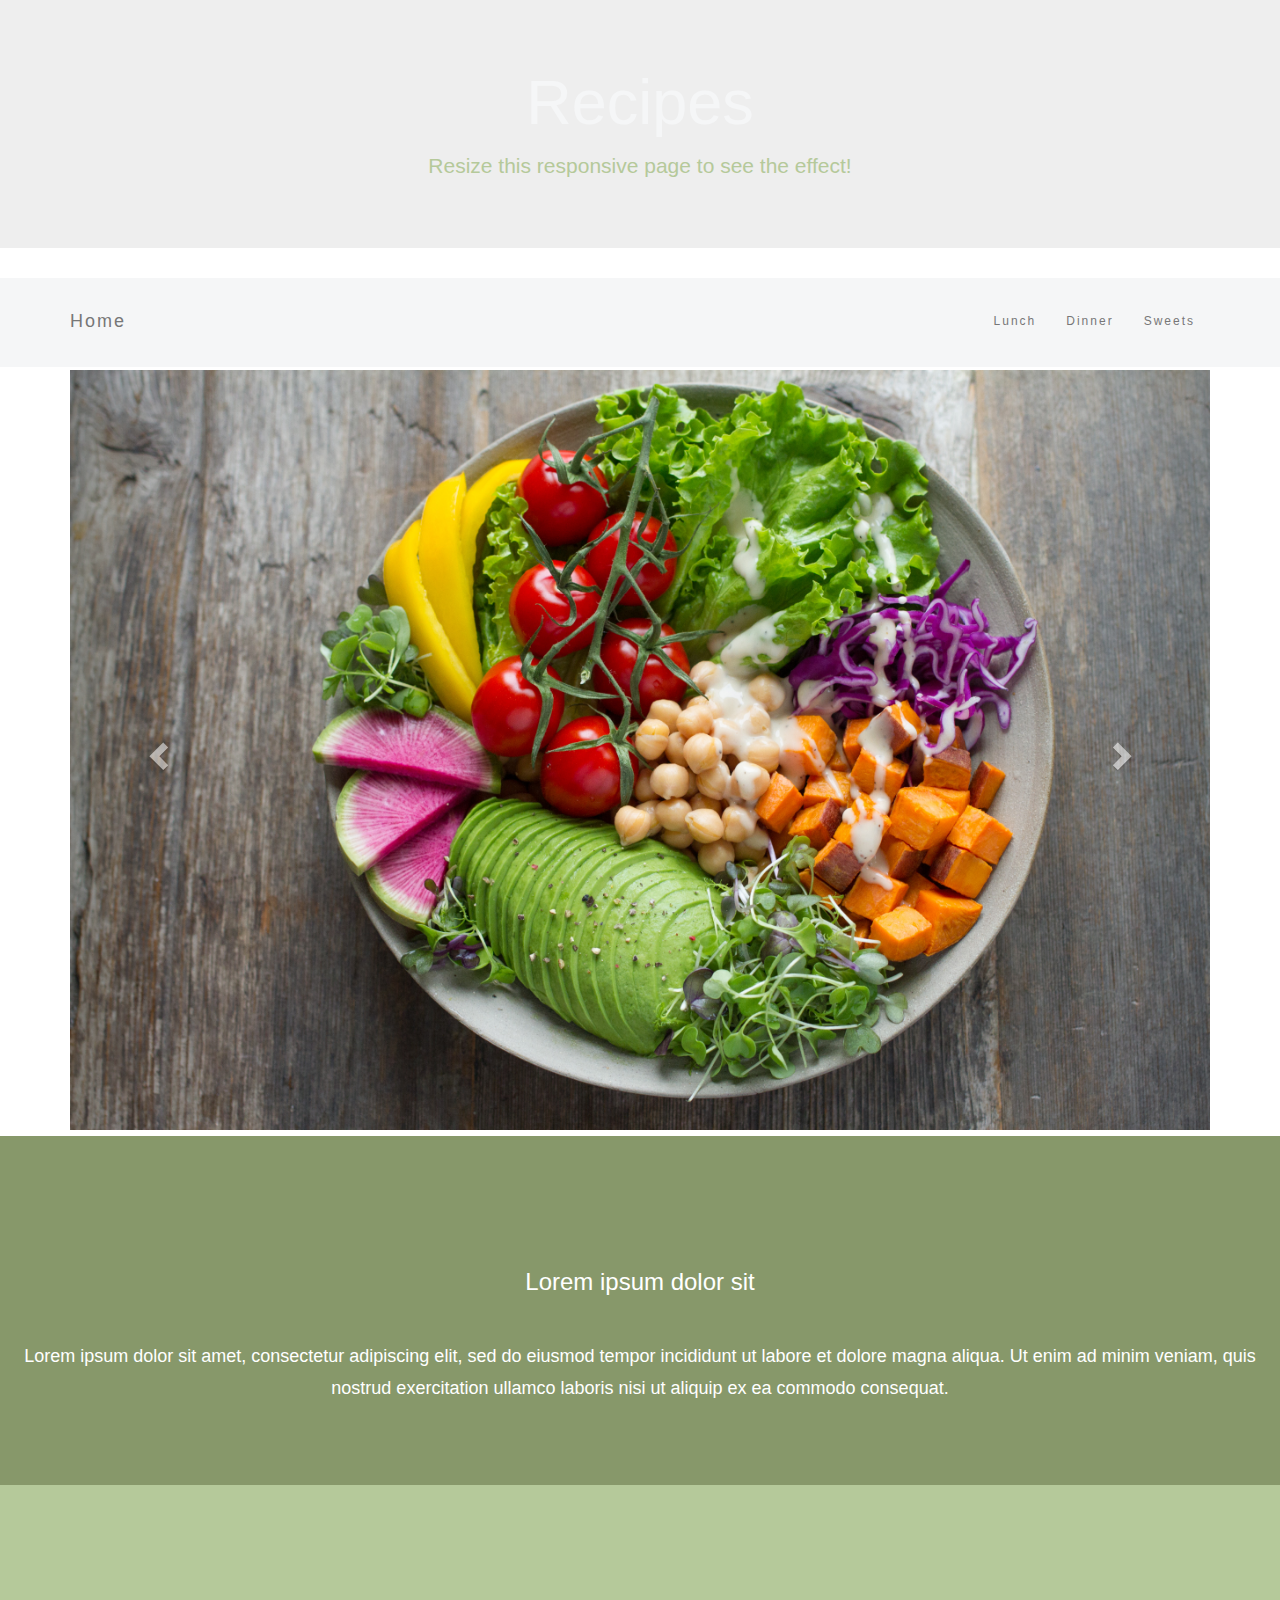
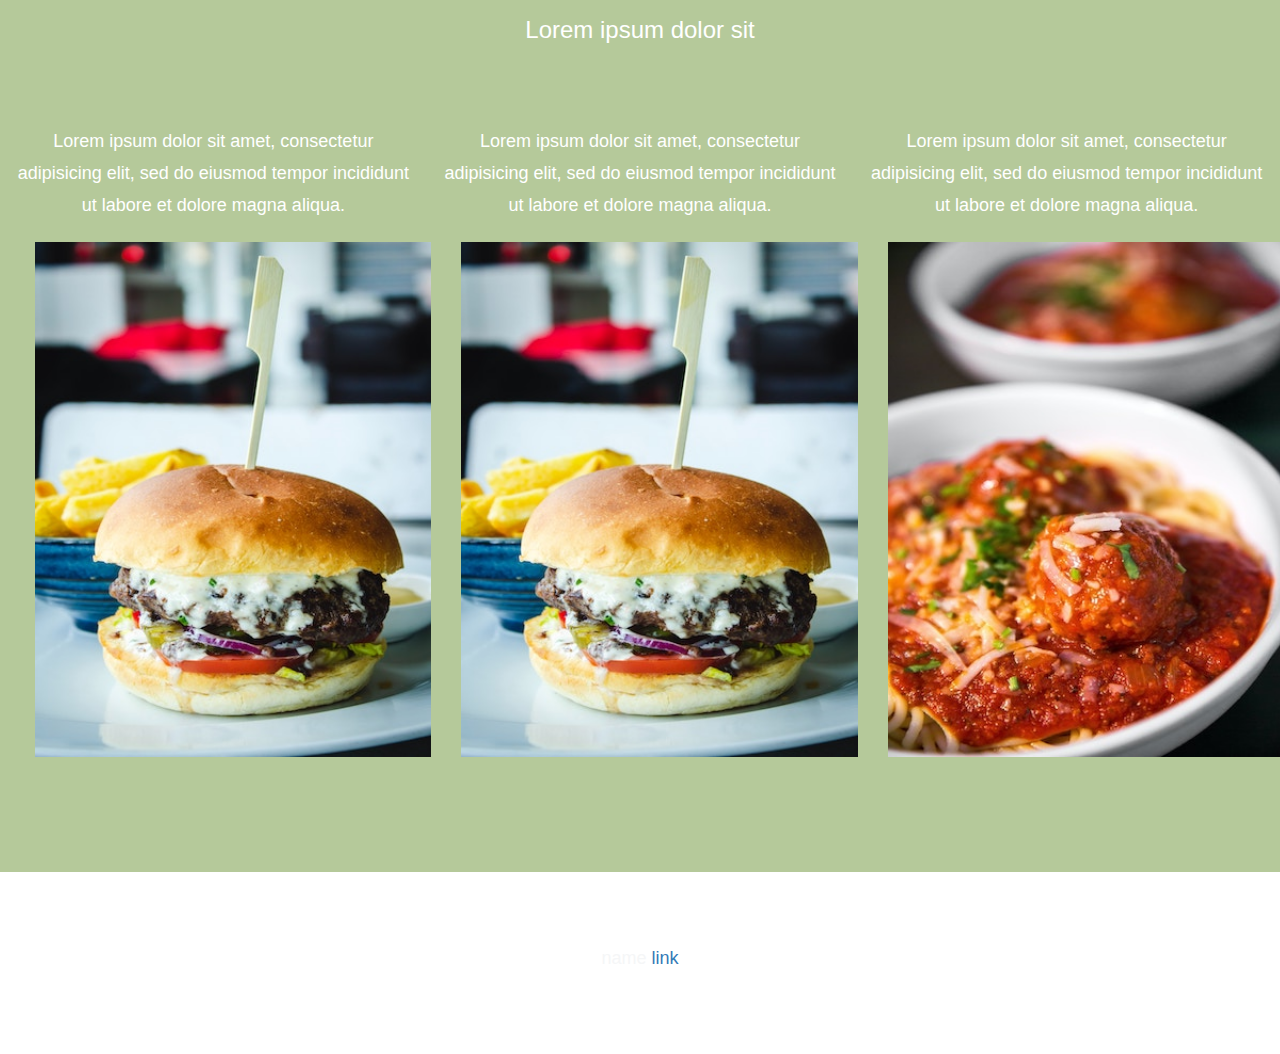
==== index.html @ aebaf2cf "file upload" ====
<!DOCTYPE html>
<html>
	<head>
		<title class="heading">recipes</title>
		<link rel="stylesheet" href="https://maxcdn.bootstrapcdn.com/bootstrap/3.4.1/css/bootstrap.min.css">
		  <script src="https://ajax.googleapis.com/ajax/libs/jquery/3.6.3/jquery.min.js"></script>
		  <script src="https://maxcdn.bootstrapcdn.com/bootstrap/3.4.1/js/bootstrap.min.js"></script>
		  <link rel="stylesheet" href="styles.css">

	</head>
	<body>
		<div class="jumbotron text-center">
		  <h1 class="reciple-title">Recipes</h1>
		  <p class="reciple-title">Resize this responsive page to see the effect!</p> 
		</div>
	<nav class="navbar navbar-default">
  <div class="container">
    <div class="navbar-header">
      <button type="button" class="navbar-toggle" data-toggle="collapse" data-target="#myNavbar">
        <span class="icon-bar"></span>
        <span class="icon-bar"></span>
        <span class="icon-bar"></span>                        
      </button>
      <a class="navbar-brand" href="index.html">Home</a>
    </div>
    <div class="collapse navbar-collapse" id="myNavbar">
      <ul class="nav navbar-nav navbar-right">
        <li><a href="lunch.html">Lunch</a></li>
        <li><a href="dinner.html">Dinner</a></li>
        <li><a href="sweets.html">Sweets</a></li>
      </ul>
    </div>
  </div>
</nav>
		<div class="container">
	  <div id="myCarousel" class="carousel slide" data-ride="carousel">
	    <div class="carousel-inner">
	      <div class="item active">
	        <img src="salad.jpg" alt="Los Angeles" style="width:100%;">
	      </div>

	      <div class="item">
	        <img src="food2.jpeg" alt="Chicago" style="width:100%;">
	      </div>
	    
	      <div class="item">
	        <img src="food3.jpeg" alt="New york" style="width:100%;">
	      </div>
	    </div>

	    <a class="left carousel-control" href="#myCarousel" data-slide="prev">
	      <span class="glyphicon glyphicon-chevron-left"></span>
	      <span class="sr-only">Previous</span>
	    </a>
	    <a class="right carousel-control" href="#myCarousel" data-slide="next">
	      <span class="glyphicon glyphicon-chevron-right"></span>
	      <span class="sr-only">Next</span>
	    </a>
	  </div>
	</div>


	 <div class="container-fluid bg-2 text-center">
	  <h3 class="margin">Lorem ipsum dolor sit</h3>
	  <p>Lorem ipsum dolor sit amet, consectetur adipiscing elit, sed do eiusmod tempor incididunt ut labore et dolore magna aliqua. Ut enim ad minim veniam, quis nostrud exercitation ullamco laboris nisi ut aliquip ex ea commodo consequat. </p>
	</div>


	<div class="container-fluid bg-3 text-center">    
  <h3 class="margin">Lorem ipsum dolor sit</h3><br>
  <div class="row">
    <div class="col-sm-4">
      <p>Lorem ipsum dolor sit amet, consectetur adipisicing elit, sed do eiusmod tempor incididunt ut labore et dolore magna aliqua.</p>
      <a href="dinner.html"><img src="burger.jpg" class="img-responsive margin" style="width:100%" alt="food"></a>
    </div>
    <div class="col-sm-4"> 
      <p>Lorem ipsum dolor sit amet, consectetur adipisicing elit, sed do eiusmod tempor incididunt ut labore et dolore magna aliqua.</p>
     <a href="dinner.html"><img src="burger.jpg" class="img-responsive margin" style="width:100%" alt="food"></a>
    </div>
    <div class="col-sm-4"> 
      <p>Lorem ipsum dolor sit amet, consectetur adipisicing elit, sed do eiusmod tempor incididunt ut labore et dolore magna aliqua.</p>
     <a href="test.html"><img src="meatballs.jpg" class="img-responsive margin" style="width:100%" alt="food"></a>
    </div>
  </div>
</div>

	<footer class="container-fluid bg-4 text-center">
	  <p>name <a href="index.html">link</a></p> 
	</footer>
	</body>
</html>
---- styles.css ----
body {
	font-family: 'IM Fell Double Pica', serif;
    font: 20px Montserrat, sans-serif;
    line-height: 1.8;
    color: #f5f6f7;
  }
  p {font-size: 18px;}
  .margin {margin-bottom: 45px;}
  .bg-2 { 
    background-color: #87986A; 
    color: #ffffff;
  }
  .bg-3 { 
    background-color: #B5C99A;
    color: #ffffff;
  }
  .container-fluid {
    padding-top: 70px;
    padding-bottom: 70px;
  }
  .navbar {
    padding-top: 15px;
    padding-bottom: 15px;
    border: 0;
    border-radius: 0;
    margin-bottom: 0;
    font-size: 12px;
    letter-spacing: 2px;
    background-color: #f5f6f7;
  }
  .navbar-nav  li a:hover {
    color: #517664;
  }
  .jumbotron.text-center li {
  	background-color: #f5f6f7;
  }
  .container {
  	margin-top: 3px;
  	margin-bottom: 6px;
  }
  .reciple-title {
  	color: #B5C99A;
  }
  .margin {
    margin-left: 5%;
    margin-right: 5%;
    margin-top: 5%;
  }
  .title {
    margin-left: 5%;
    color: #B5C99A;
  }
/*  img {
  margin-left: 5%;
  width:30%;
  height:30%;
  margin-top: 2%;
  max-width: 100%;
  height: auto;
}*/
.body {
  margin-left: 5%;
  color: #87986A;
}
h2 {
  margin-left: 5%;
  color: #87986A;
}
.imgcaption {
  color: #87986A;
}
.list {
 color: #B5C99A;
}
.images {
  margin-left: 25%;
  margin-right: auto;
  height: 50%;
  width:50%;
}

/*body {
    background-color: #434c50;
    min-height: 100vh;
    font: normal 16px sans-serif;
    padding: 40px 0;
}*/

.container.gallery-container {
    background-color: #fff;
    color: #35373a;
    min-height: 100vh;
    padding: 30px 50px;
}

.gallery-container h1 {
    text-align: center;
    margin-top: 50px;
    font-family: 'Droid Sans', sans-serif;
    font-weight: bold;
}

.gallery-container p.page-description {
    text-align: center;
    margin: 25px auto;
    font-size: 18px;
    color: #999;
}

.tz-gallery {
    padding: 40px;
}

/* Override bootstrap column paddings */
.tz-gallery .row > div {
    padding: 2px;
}

.tz-gallery .lightbox img {
    width: 100%;
    border-radius: 0;
    position: relative;
}

.tz-gallery .lightbox:before {
    position: absolute;
    top: 50%;
    left: 50%;
    margin-top: -13px;
    margin-left: -13px;
    opacity: 0;
    color: #fff;
    font-size: 26px;
    font-family: 'Glyphicons Halflings';
    content: '\e003';
    pointer-events: none;
    z-index: 9000;
    transition: 0.4s;
}


.tz-gallery .lightbox:after {
    position: absolute;
    top: 0;
    left: 0;
    width: 100%;
    height: 100%;
    opacity: 0;
    background-color: rgba(46, 132, 206, 0.7);
    content: '';
    transition: 0.4s;
}

/*.tz-gallery .lightbox:hover:before {*/

.baguetteBox-button {
    background-color: transparent !important;
}

@media(max-width: 768px) {
    body {
        padding: 0;
    }
}




.gallery-block.grid-gallery{
  padding-bottom: 60px;
  padding-top: 60px;
}

.gallery-block.grid-gallery .heading{
    margin-bottom: 50px;
    text-align: center;
}

.gallery-block.grid-gallery .heading h2{
    font-weight: bold;
    font-size: 1.4rem;
    text-transform: uppercase;
}

.gallery-block.grid-gallery a:hover{
  opacity: 0.8;
}

.gallery-block.grid-gallery .item img{
  box-shadow: 0px 2px 10px rgba(0, 0, 0, 0.15);
  transition: 0.4s;
}

.gallery-block.grid-gallery .item{
  margin-bottom: 20px;
}

@media (min-width: 576px) {

  .gallery-block.grid-gallery .scale-on-hover:hover{
    transform: scale(1.05);
    box-shadow: 0px 10px 10px rgba(0, 0, 0, 0.15) !important;
  }
}
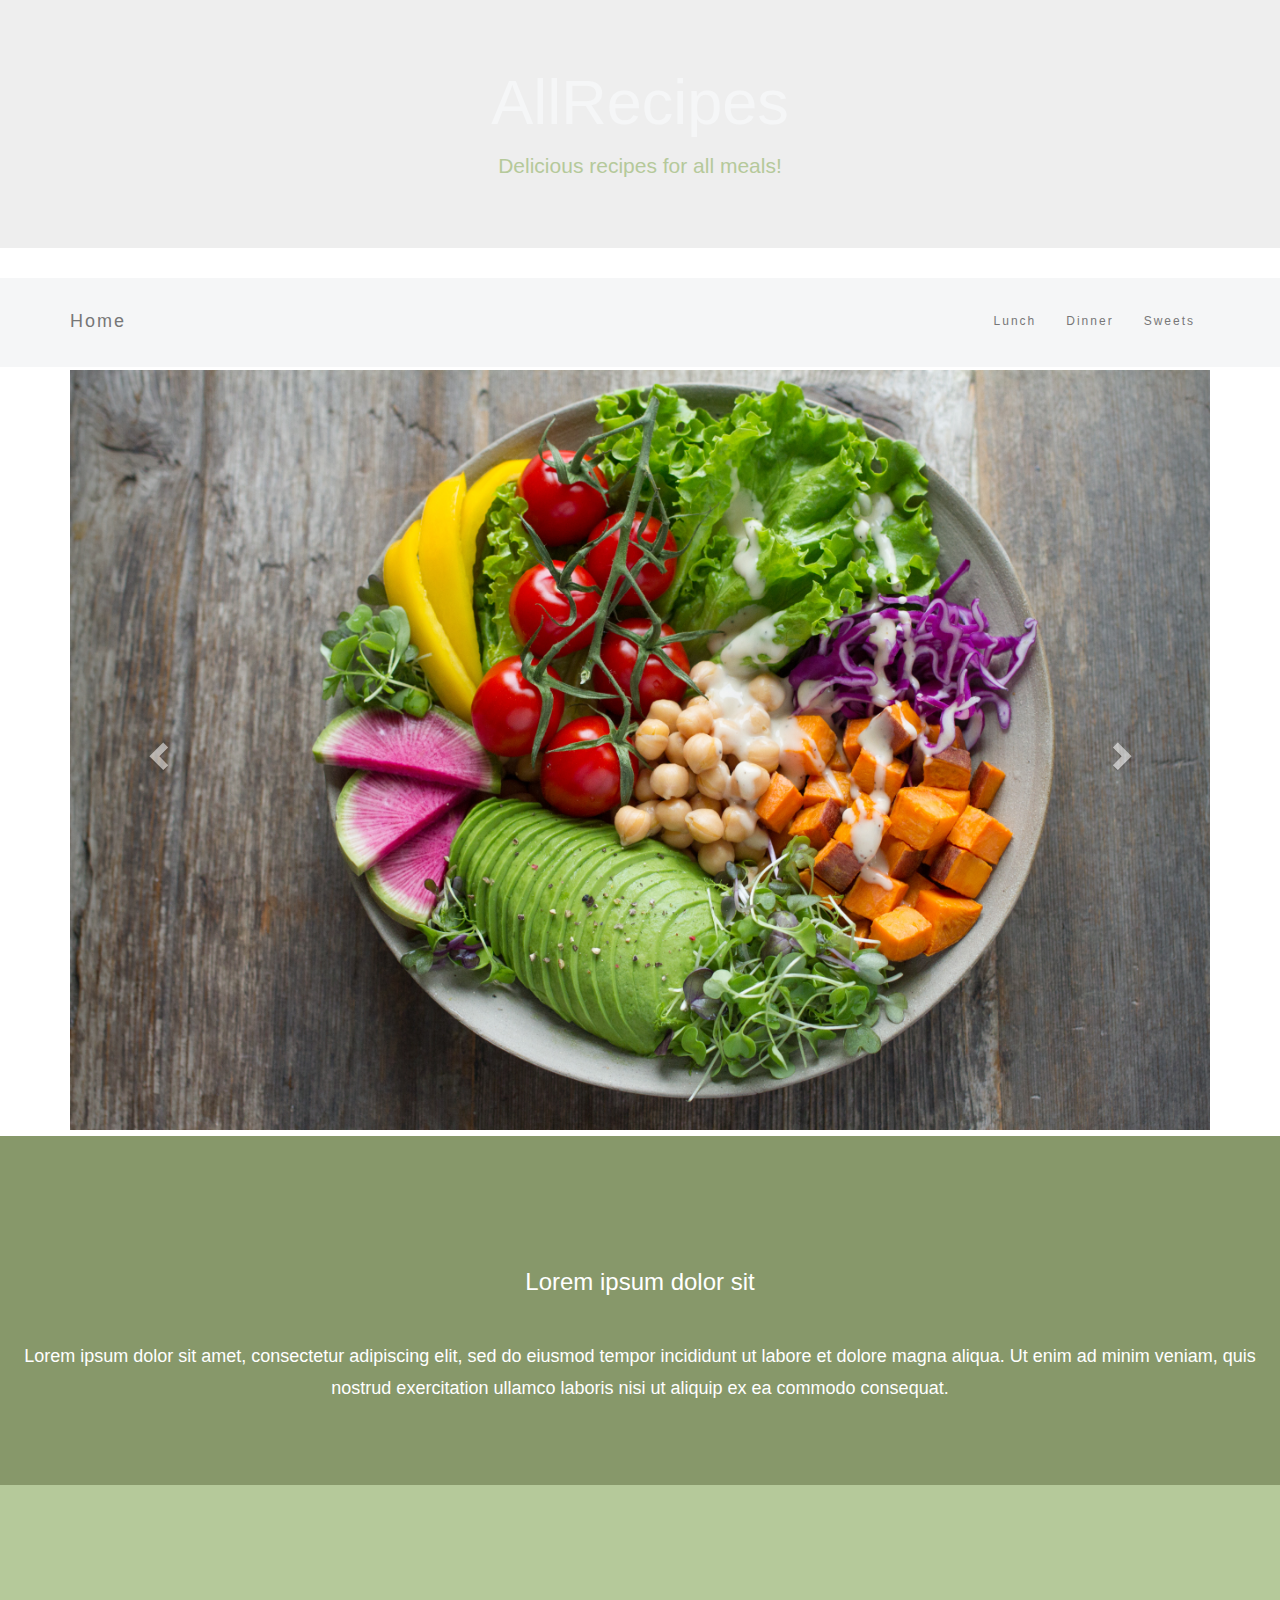
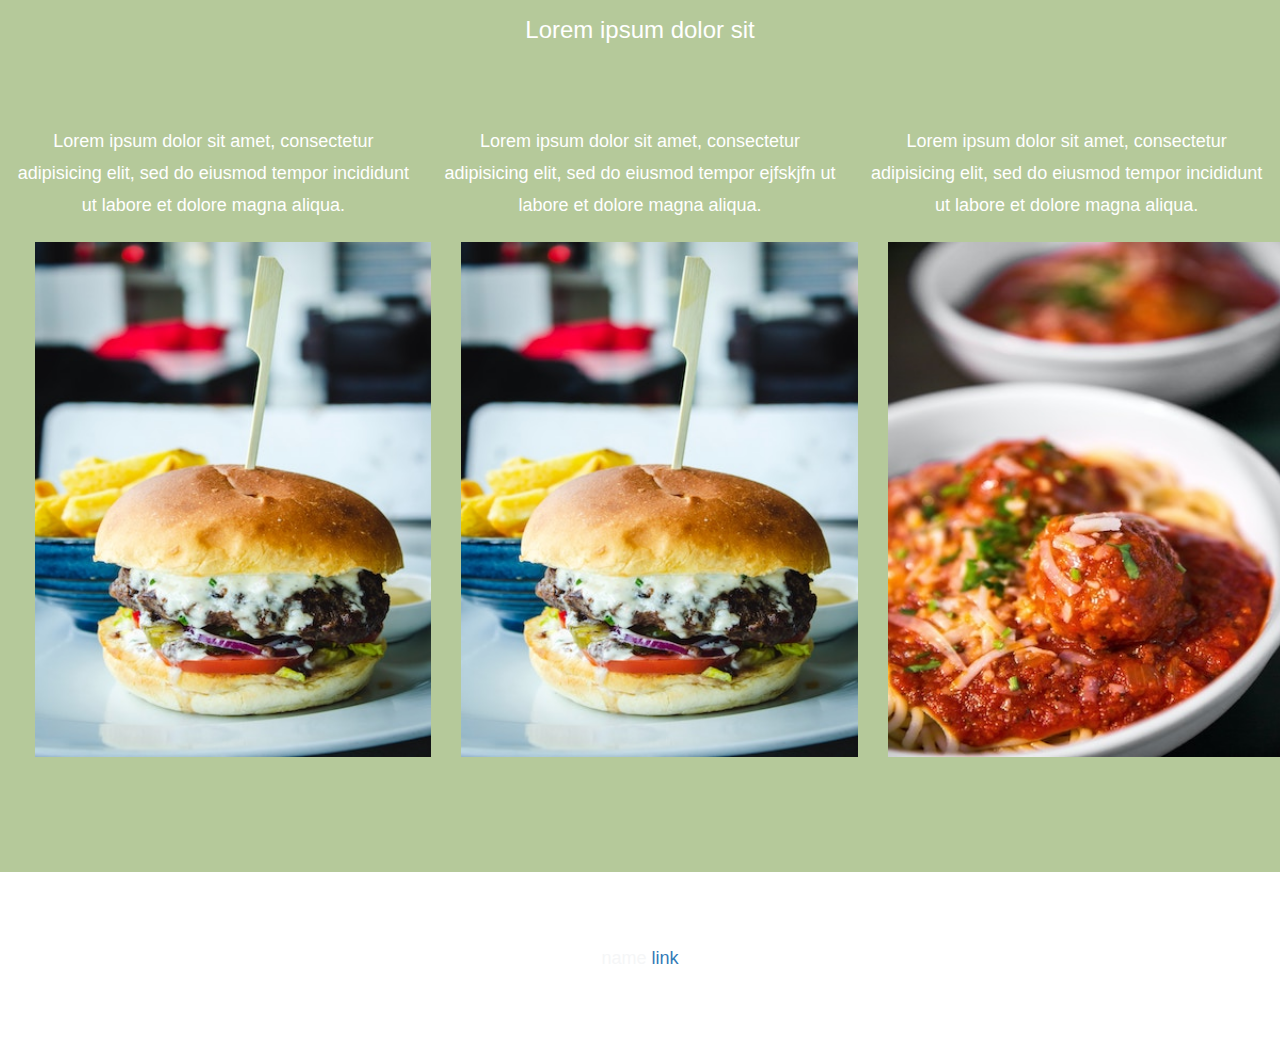
==== commit 12d1ea56: "text changes" ====
--- a/index.html
+++ b/index.html
@@ -10,8 +10,8 @@
 	</head>
 	<body>
 		<div class="jumbotron text-center">
-		  <h1 class="reciple-title">Recipes</h1>
-		  <p class="reciple-title">Resize this responsive page to see the effect!</p> 
+		  <h1 class="reciple-title">AllRecipes</h1>
+		  <p class="reciple-title">Delicious recipes for all meals!</p> 
 		</div>
 	<nav class="navbar navbar-default">
   <div class="container">
@@ -74,7 +74,7 @@
       <a href="dinner.html"><img src="burger.jpg" class="img-responsive margin" style="width:100%" alt="food"></a>
     </div>
     <div class="col-sm-4"> 
-      <p>Lorem ipsum dolor sit amet, consectetur adipisicing elit, sed do eiusmod tempor incididunt ut labore et dolore magna aliqua.</p>
+      <p>Lorem ipsum dolor sit amet, consectetur adipisicing elit, sed do eiusmod tempor ejfskjfn ut labore et dolore magna aliqua.</p>
      <a href="dinner.html"><img src="burger.jpg" class="img-responsive margin" style="width:100%" alt="food"></a>
     </div>
     <div class="col-sm-4"> 
@@ -88,4 +88,4 @@
 	  <p>name <a href="index.html">link</a></p> 
 	</footer>
 	</body>
-</html>+</html> 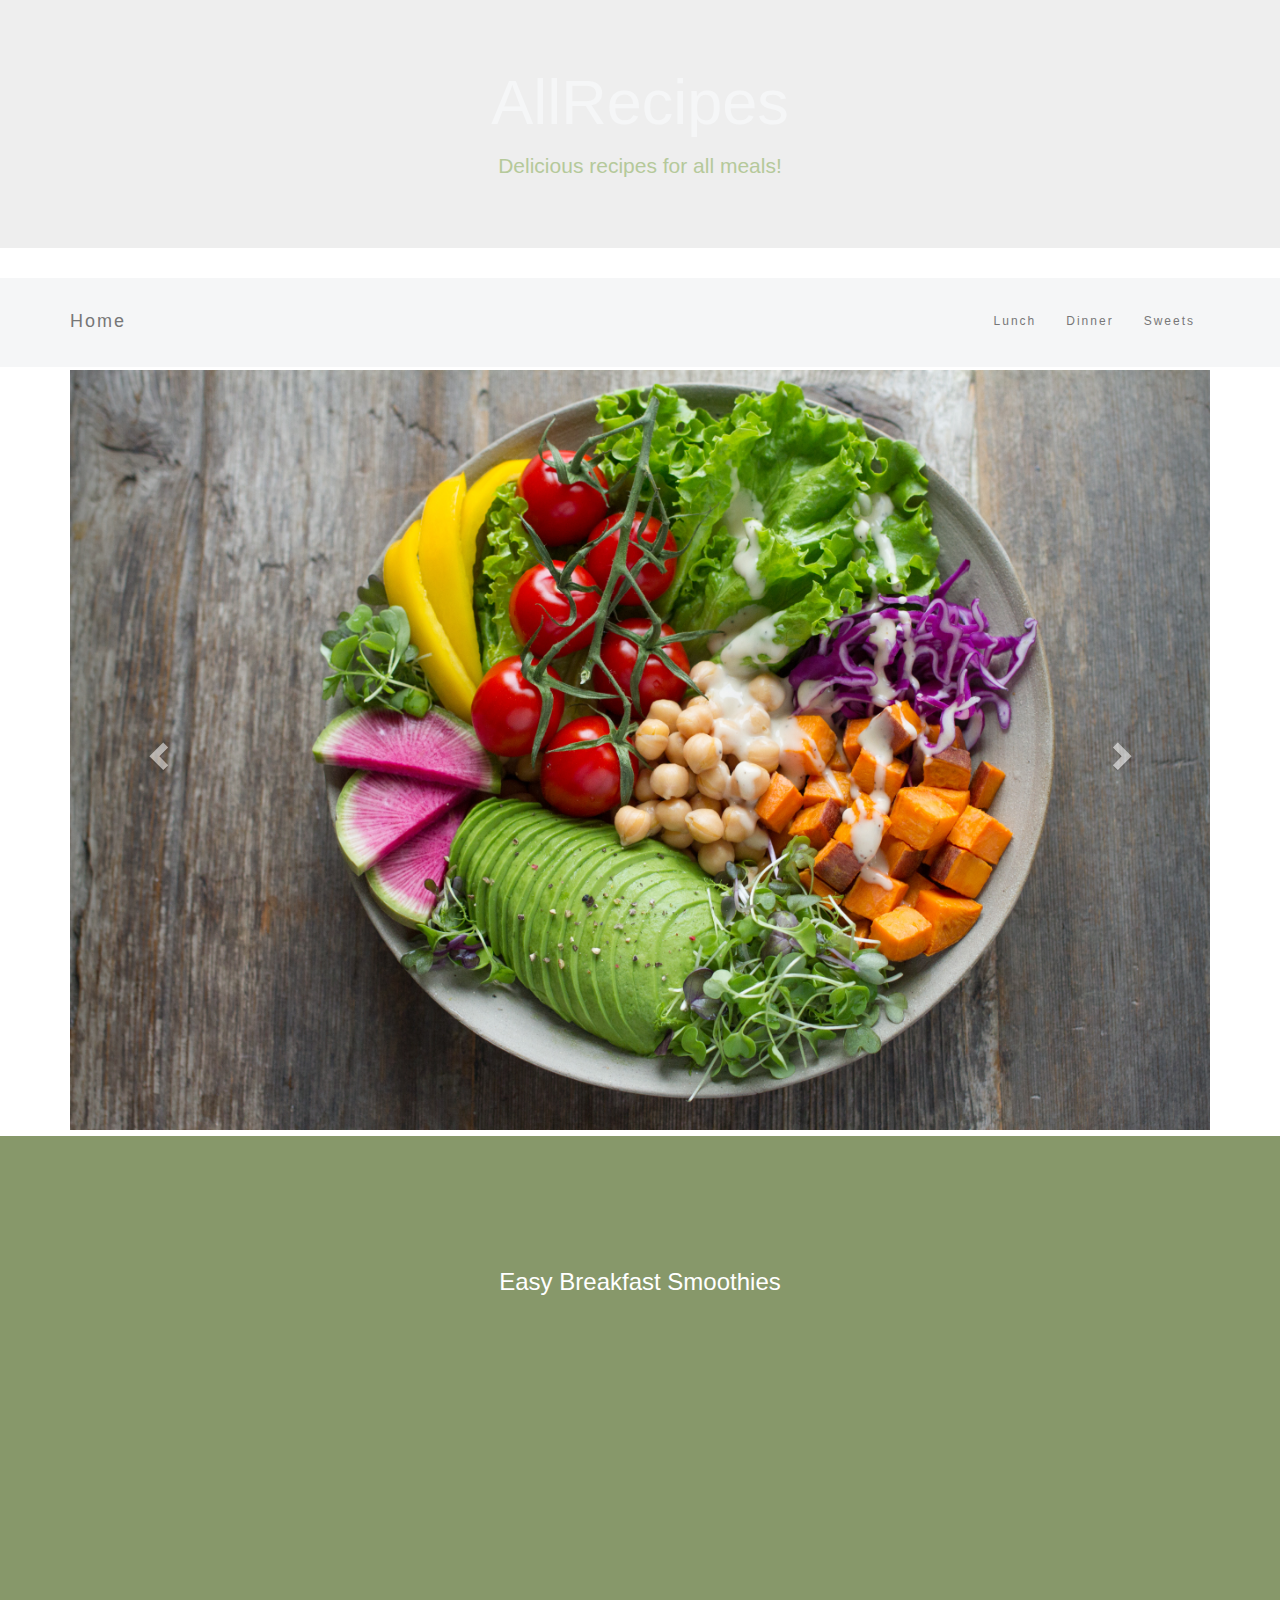
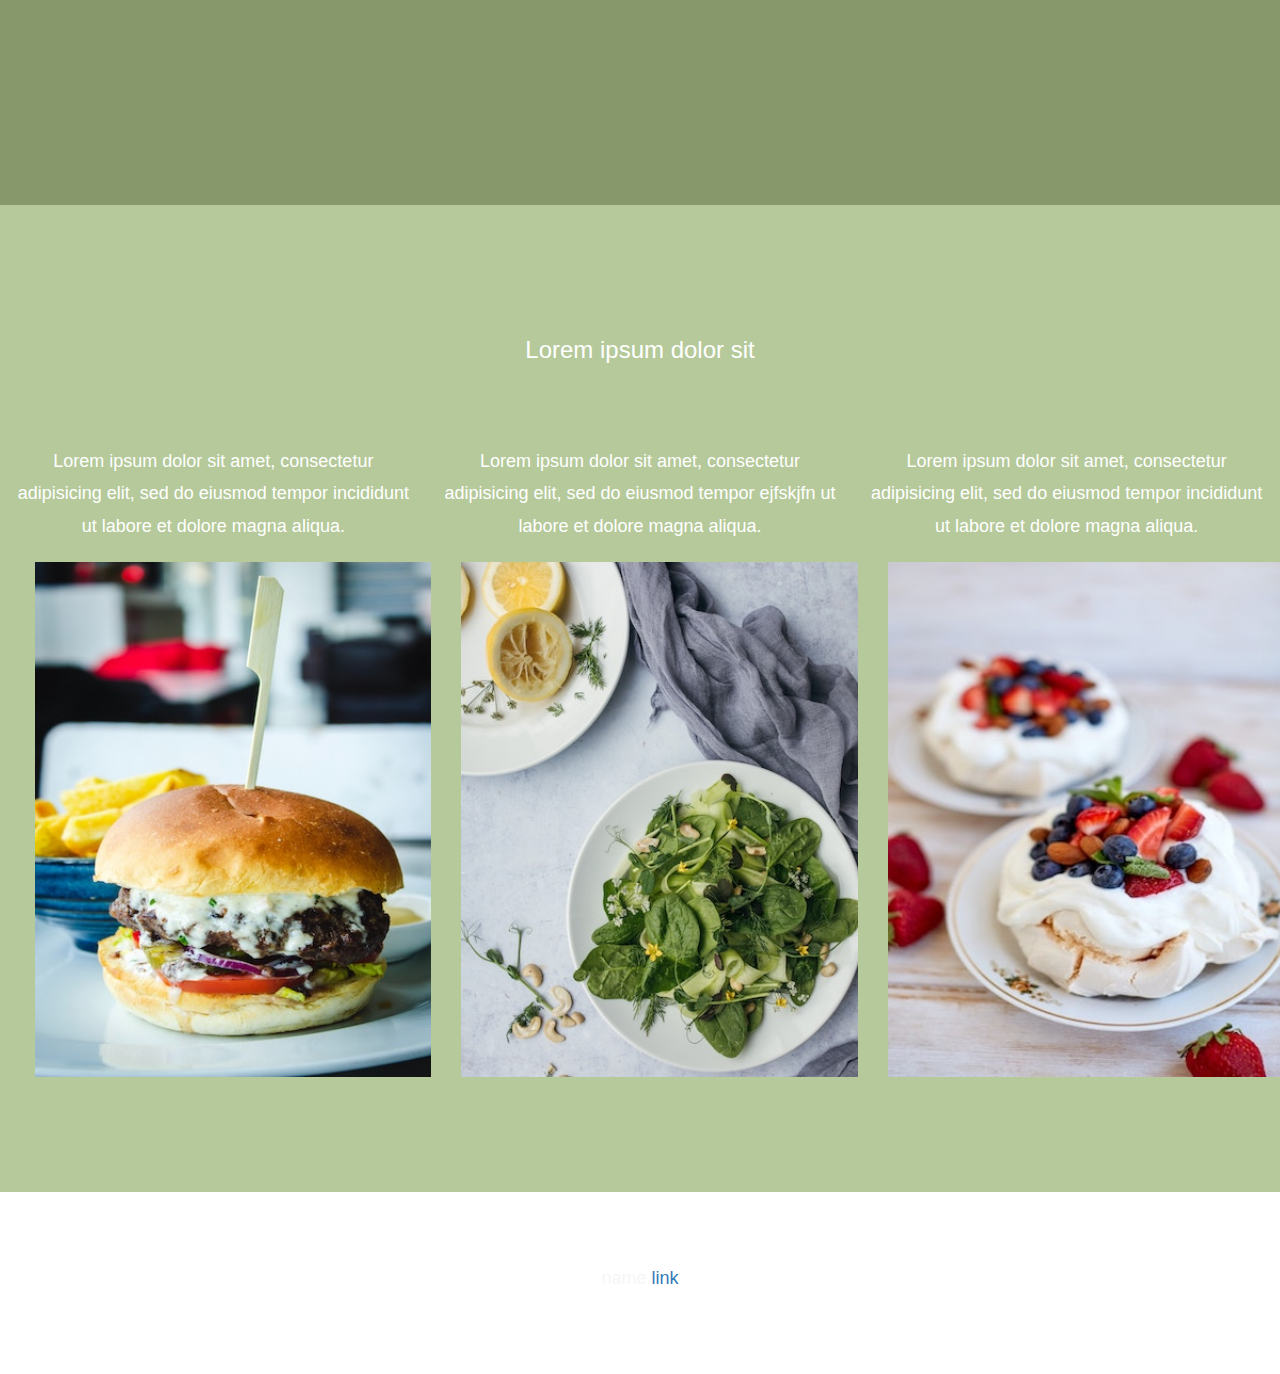
==== commit 7d95e905: "home page fixes" ====
--- a/index.html
+++ b/index.html
@@ -61,9 +61,13 @@
 
 
 	 <div class="container-fluid bg-2 text-center">
-	  <h3 class="margin">Lorem ipsum dolor sit</h3>
-	  <p>Lorem ipsum dolor sit amet, consectetur adipiscing elit, sed do eiusmod tempor incididunt ut labore et dolore magna aliqua. Ut enim ad minim veniam, quis nostrud exercitation ullamco laboris nisi ut aliquip ex ea commodo consequat. </p>
+	  <h3 class="margin">Easy Breakfast Smoothies</h3>
+<div class="size">
+	  <div class="embed-responsive embed-responsive-4by3">
+  <iframe class="embed-responsive-item" src="https://www.youtube.com/embed/CJN1n3fId_A" allowfullscreen></iframe>
+</div>
 	</div>
+</div>
 
 
 	<div class="container-fluid bg-3 text-center">    
@@ -71,15 +75,15 @@
   <div class="row">
     <div class="col-sm-4">
       <p>Lorem ipsum dolor sit amet, consectetur adipisicing elit, sed do eiusmod tempor incididunt ut labore et dolore magna aliqua.</p>
-      <a href="dinner.html"><img src="burger.jpg" class="img-responsive margin" style="width:100%" alt="food"></a>
+      <a href="burger.html"><img src="burger.jpg" class="img-responsive margin" style="width:100%" alt="burger"></a>
     </div>
     <div class="col-sm-4"> 
       <p>Lorem ipsum dolor sit amet, consectetur adipisicing elit, sed do eiusmod tempor ejfskjfn ut labore et dolore magna aliqua.</p>
-     <a href="dinner.html"><img src="burger.jpg" class="img-responsive margin" style="width:100%" alt="food"></a>
+     <a href="salad.html"><img src="salad-landscape.jpg" class="img-responsive margin" style="width:100%" alt="green salad"></a>
     </div>
     <div class="col-sm-4"> 
       <p>Lorem ipsum dolor sit amet, consectetur adipisicing elit, sed do eiusmod tempor incididunt ut labore et dolore magna aliqua.</p>
-     <a href="test.html"><img src="meatballs.jpg" class="img-responsive margin" style="width:100%" alt="food"></a>
+     <a href="sweets.html"><img src="pav.jpg" class="img-responsive margin" style="width:100%" alt="food"></a>
     </div>
   </div>
 </div>
--- a/styles.css
+++ b/styles.css
@@ -201,4 +201,8 @@
     transform: scale(1.05);
     box-shadow: 0px 10px 10px rgba(0, 0, 0, 0.15) !important;
   }
-}
+.size {
+  width:40%;
+  margin:auto;
+  margin-bottom: 20px;
+}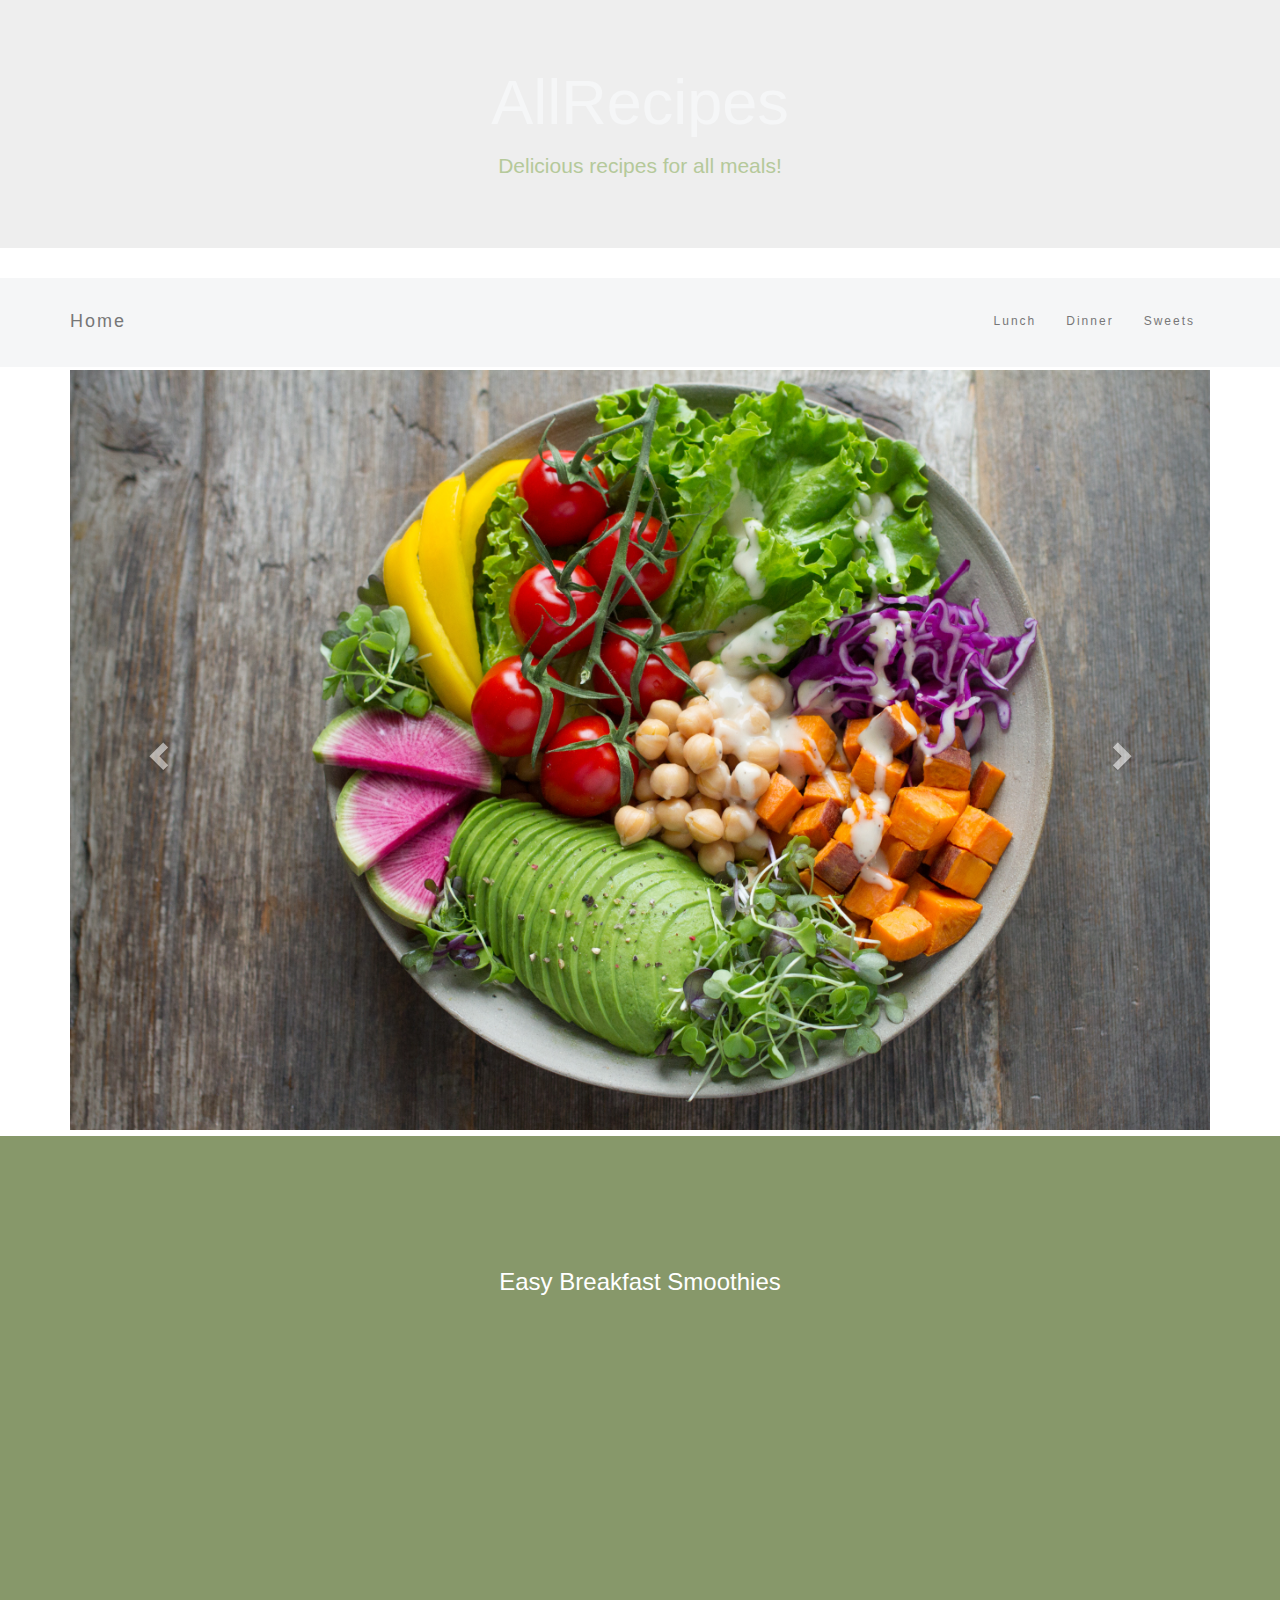
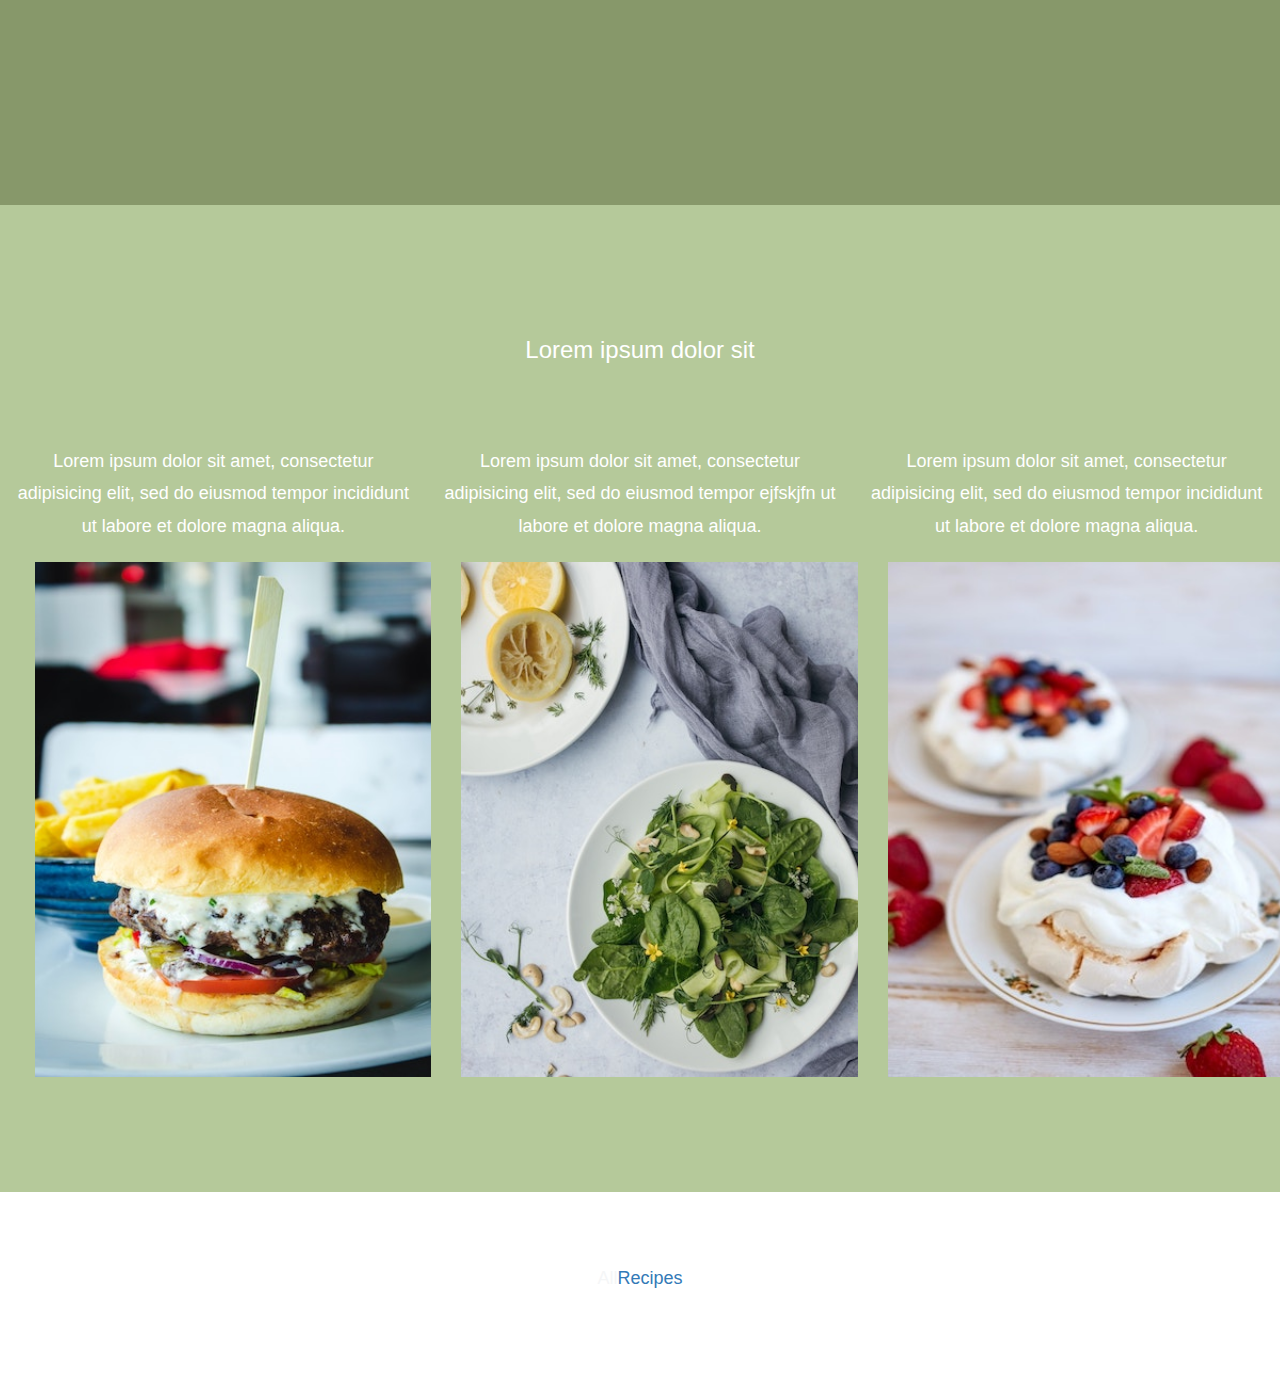
==== commit 0b1ab839: "added recipes and fixed spelling" ====
--- a/index.html
+++ b/index.html
@@ -89,7 +89,7 @@
 </div>
 
 	<footer class="container-fluid bg-4 text-center">
-	  <p>name <a href="index.html">link</a></p> 
+	  <p>All<a href="index.html">Recipes</a></p> 
 	</footer>
 	</body>
 </html> 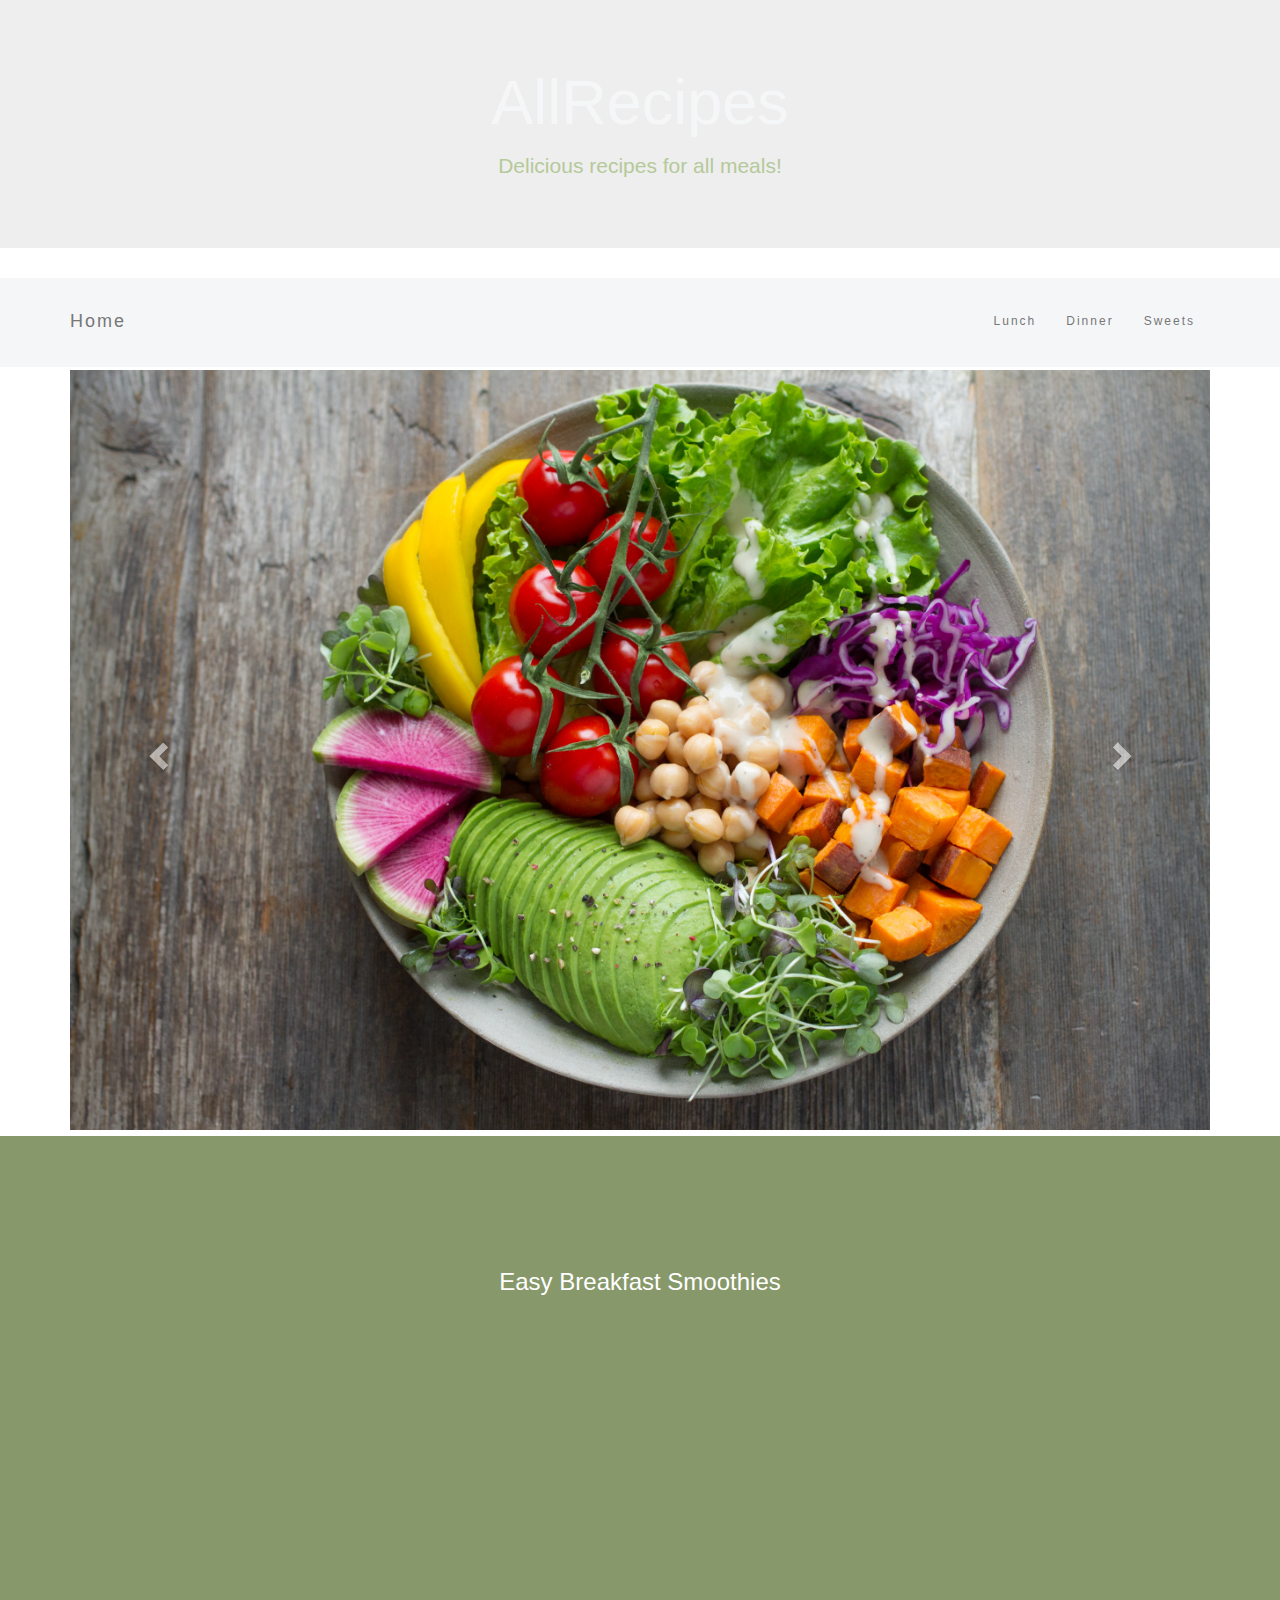
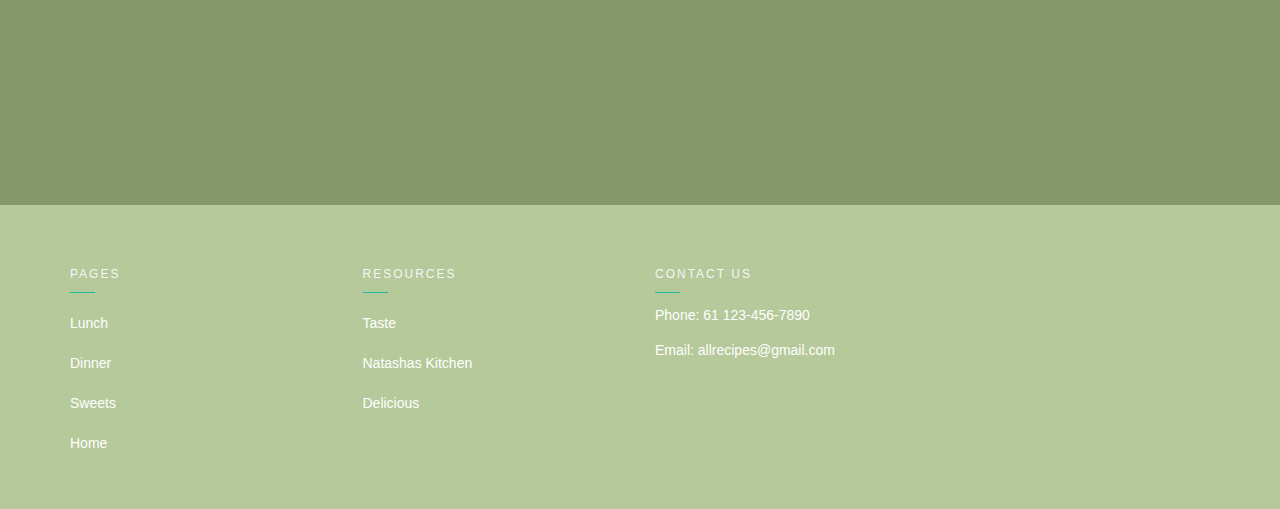
==== commit 2d1843f4: "added footer and favicon" ====
--- a/index.html
+++ b/index.html
@@ -2,6 +2,7 @@
 <html>
 	<head>
 		<title class="heading">recipes</title>
+		<link rel="icon" type="image/x-icon" href="favicon.ico">
 		<link rel="stylesheet" href="https://maxcdn.bootstrapcdn.com/bootstrap/3.4.1/css/bootstrap.min.css">
 		  <script src="https://ajax.googleapis.com/ajax/libs/jquery/3.6.3/jquery.min.js"></script>
 		  <script src="https://maxcdn.bootstrapcdn.com/bootstrap/3.4.1/js/bootstrap.min.js"></script>
@@ -69,27 +70,42 @@
 	</div>
 </div>
 
+<footer class="section bg-footer">
+        <div class="container">
+            <div class="row">
+                <div class="col-lg-3">
+                    <div class="">
+                        <h6 class="footer-heading text-uppercase text-white">Pages</h6>
+                        <ul class="list-unstyled footer-link mt-4">
+                            <li><a href="lunch.html">Lunch</a></li>
+                            <li><a href="dinner.html">Dinner</a></li>
+                            <li><a href="sweets.html">Sweets</a></li>
+                            <li><a href="index.html">Home</a></li>
+                        </ul>
+                    </div>
+                </div>
 
-	<div class="container-fluid bg-3 text-center">    
-  <h3 class="margin">Lorem ipsum dolor sit</h3><br>
-  <div class="row">
-    <div class="col-sm-4">
-      <p>Lorem ipsum dolor sit amet, consectetur adipisicing elit, sed do eiusmod tempor incididunt ut labore et dolore magna aliqua.</p>
-      <a href="burger.html"><img src="burger.jpg" class="img-responsive margin" style="width:100%" alt="burger"></a>
-    </div>
-    <div class="col-sm-4"> 
-      <p>Lorem ipsum dolor sit amet, consectetur adipisicing elit, sed do eiusmod tempor ejfskjfn ut labore et dolore magna aliqua.</p>
-     <a href="salad.html"><img src="salad-landscape.jpg" class="img-responsive margin" style="width:100%" alt="green salad"></a>
-    </div>
-    <div class="col-sm-4"> 
-      <p>Lorem ipsum dolor sit amet, consectetur adipisicing elit, sed do eiusmod tempor incididunt ut labore et dolore magna aliqua.</p>
-     <a href="sweets.html"><img src="pav.jpg" class="img-responsive margin" style="width:100%" alt="food"></a>
-    </div>
-  </div>
-</div>
+                <div class="col-lg-3">
+                    <div class="">
+                        <h6 class="footer-heading text-uppercase text-white">Resources</h6>
+                        <ul class="list-unstyled footer-link mt-4">
+                            <li><a href="https://www.taste.com.au/">Taste</a></li>
+                            <li><a href="https://natashaskitchen.com/recipes/">Natashas Kitchen</a></li>
+                            <li><a href="https://www.delicious.com.au/recipes">Delicious</a></li>
+                        </ul>
+                    </div>
+                </div>
 
-	<footer class="container-fluid bg-4 text-center">
-	  <p>All<a href="index.html">Recipes</a></p> 
-	</footer>
+                <div class="col-lg-4">
+                    <div class="">
+                        <h6 class="footer-heading text-uppercase text-white">Contact Us</h6>
+                        <p class="contact-info mt-4">Phone: 61 123-456-7890</p>
+                        <p class="contact-info">Email: allrecipes@gmail.com</p>
+                    </div>
+                </div>
+
+            </div>
+        </div>
+    </footer>
 	</body>
 </html> --- a/styles.css
+++ b/styles.css
@@ -205,4 +205,81 @@
   width:40%;
   margin:auto;
   margin-bottom: 20px;
-}+}
+
+
+
+
+.bg-footer {
+    background-color: #B5C99A;
+    padding: 50px 0 30px;
+}
+.footer-heading {
+    letter-spacing: 2px;
+}
+
+.footer-link a {
+    color: #fff;
+    line-height: 40px;
+    font-size: 14px;
+    transition: all 0.5s;
+}
+
+.footer-link a:hover {
+    color: #87986A;
+}
+
+.contact-info {
+    color: #fff;
+    font-size: 14px;
+}
+
+.footer-social-icon {
+    font-size: 15px;
+    height: 34px;
+    width: 34px;
+    line-height: 34px;
+    border-radius: 3px;
+    text-align: center;
+    display: inline-block;
+}
+
+.facebook {
+    background-color: #4e71a8;
+    color: #ffffff;
+}
+
+.twitter {
+    background-color: #55acee;
+    color: #ffffff;
+}
+
+.google {
+    background-color: #d6492f;
+    color: #ffffff;
+}
+
+.apple {
+    background-color: #424041;
+    color: #ffffff;
+}
+
+.footer-alt {
+    color: #acacac;
+}
+
+.footer-heading {
+    position: relative;
+    padding-bottom: 12px;
+}
+
+.footer-heading:after {
+    content: '';
+    width: 25px;
+    border-bottom: 1px solid #FFF;
+    position: absolute;
+    left: 0;
+    bottom: 0;
+    display: block;
+    border-bottom: 1px solid #1bbc9b;
+}
